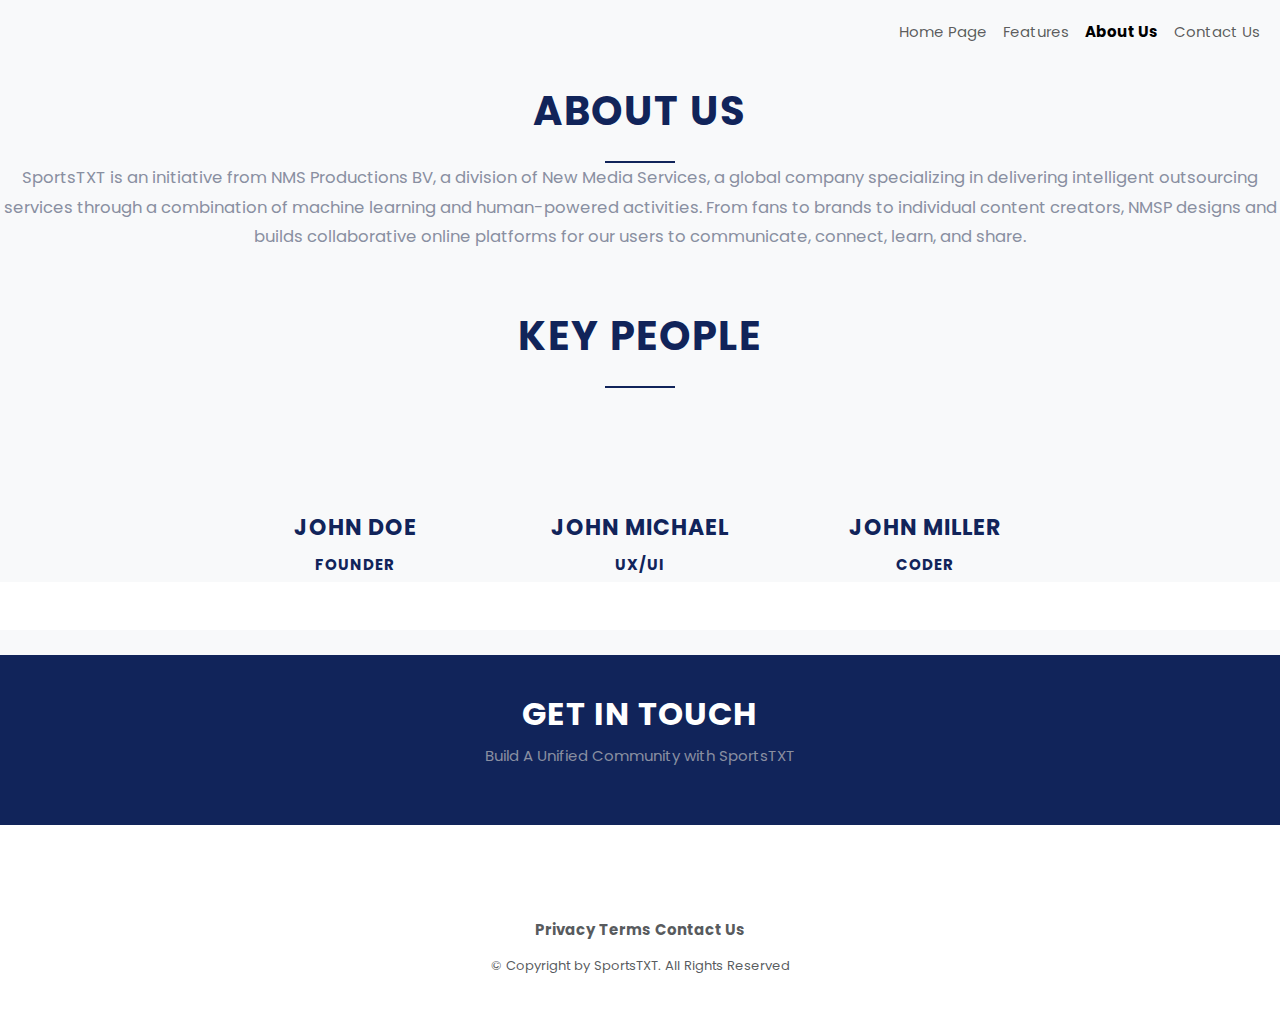
==== AboutUs.html @ f742b000 "first commit" ====
<!DOCTYPE html>
<html lang="en">
  <head>
    <meta charset="UTF-8" />
    <meta name="viewport" content="width=device-width, initial-scale=1.0" />
    <title>About Us</title>
    <link
      href="https://cdn.jsdelivr.net/npm/bootstrap@5.3.3/dist/css/bootstrap.min.css"
      rel="stylesheet"
      integrity="sha384-QWTKZyjpPEjISv5WaRU9OFeRpok6YctnYmDr5pNlyT2bRjXh0JMhjY6hW+ALEwIH"
      crossorigin="anonymous"
    />
    <link rel="stylesheet" href="styles.css" />
  </head>
  <body>
    <!--Navbar-->
    <nav class="navbar navbar-expand-md bg-body-tertiary">
      <div class="container-fluid">
        <a class="navbar-brand" href="#"><img src="img/logo.PNG" alt="" /></a>
        <button
          class="navbar-toggler"
          type="button"
          data-bs-toggle="collapse"
          data-bs-target="#navbarNav"
          aria-controls="navbarNav"
          aria-expanded="false"
          aria-label="Toggle navigation"
        >
          <span class="navbar-toggler-icon"></span>
        </button>
        <div
          class="collapse navbar-collapse justify-content-end"
          id="navbarNav"
        >
          <ul class="navbar-nav">
            <li class="nav-item">
              <a class="nav-link" aria-current="page" href="index.html"
                >Home Page</a
              >
            </li>
            <li class="nav-item">
              <a class="nav-link" href="Features.html">Features</a>
            </li>
            <li class="nav-item">
              <a class="nav-link active fw-bold" href="#">About Us</a>
            </li>
            <li class="nav-item">
              <a class="nav-link" href="Contact.html">Contact Us</a>
            </li>
          </ul>
        </div>
      </div>
    </nav>
    <!--AboutUs-->
    <section class="about">
      <div class="col-12 section-intro">
        <h1>About Us</h1>
        <div class="hline"></div>
        <p>
          SportsTXT is an initiative from NMS Productions BV, a division of New
          Media Services, a global company specializing in delivering
          intelligent outsourcing services through a combination of machine
          learning and human-powered activities. From fans to brands to
          individual content creators, NMSP designs and builds collaborative
          online platforms for our users to communicate, connect, learn, and
          share.
        </p>
      </div>
      <!--Key People-->
      <div class="container">
        <div class="col-12 section-intro">
          <h1>Key People</h1>
          <div class="hline"></div>
        </div>
        <div class="row justify-content-center mb-5 mr-2">
          <div class="col-md-3 profile text-center">
            <div class="img-box">
              <img src="img/person.jpg" alt="" class="img-responsive" />
            </div>
            <h2>John Doe</h2>
            <h3>Founder</h3>
          </div>
          <div class="col-md-3 profile text-center">
            <div class="img-box">
              <img src="img/person.jpg" alt="" class="img-responsive" />
            </div>
            <h2>John Michael</h2>
            <h3>UX/UI</h3>
          </div>
          <div class="col-md-3 profile text-center">
            <div class="img-box">
              <img src="img/person.jpg" alt="" class="img-responsive" />
            </div>
            <h2>John Miller</h2>
            <h3>Coder</h3>
          </div>
        </div>
      </div>
    </section>
    <!--CTA footer-->
    <section>
      <div class="cta2">
        <h1 class="cta_part text-white">Get in Touch</h1>
        <p>Build A Unified Community with SportsTXT</p>
      </div>
    </section>
    <!--Footer-->
    <footer class="bg-white px-5 mt-5 mb-5">
      <div class="container text-black text-center">
        <p class="h-5 mb-3">
          <img
            src="img/logo.PNG"
            style="max-width: 150px; max-height: 75px"
            alt=""
          />
        </p>
        <p class="mb-2">
          <a href="privacy.html" class="text-muted">Privacy</a>
          <a href="terms.html" class="text-muted">Terms</a>
          <a href="contact.html" class="text-muted">Contact Us</a>
        </p>
        <small class="text-muted"
          >&copy; Copyright by SportsTXT. All Rights Reserved</small
        >
      </div>
    </footer>
  </body>
  <script
    src="https://cdn.jsdelivr.net/npm/bootstrap@5.3.3/dist/js/bootstrap.bundle.min.js"
    integrity="sha384-YvpcrYf0tY3lHB60NNkmXc5s9fDVZLESaAA55NDzOxhy9GkcIdslK1eN7N6jIeHz"
    crossorigin="anonymous"
  ></script>
</html>
---- styles.css ----
@import url("https://fonts.googleapis.com/css2?family=Poppins:wght@300;400;500;600&display=swap");
.navbar-brand img {
  max-height: 30px; /* Adjust the height as needed */
}

* {
  font-family: "Poppins", sans-serif;
}
body {
  line-height: 1.8;
  color: #898fa1;
  font-size: 15px;
}

h1,
h2,
h3,
h4,
h5,
h6 {
  font-weight: 700;
  letter-spacing: 1px;
  text-transform: uppercase;
  color: #11245a;
}

a {
  font-weight: 700;
  transition: all 0.4s ease;
}

img {
  width: 100%;
}

section {
  padding-top: 25px;
  padding-bottom: 0;
  margin-bottom: 0;
  background-color: #f8f9fa;
}

#homepage {
  background: linear-gradient(rgba(17, 36, 90, 0.8), rgba(17, 36, 90, 0.8)),
    url(img/279.jpg);
  min-height: 45vh;
  background-size: cover;
  background-position: center;
  background-attachment: fixed;

  display: flex;
  align-items: center;
}

#homepage h1 {
  font-weight: 700;
}

#homepage p {
  max-width: 550px;
  margin: auto;
}
/* cta 1 */
.cta {
  padding: 3.5rem 0;
  text-align: center;
  min-height: 55vh;
}

.cta h1 {
  font-size: 1.7rem;
}

.btn {
  font-weight: 700;
  font-size: 12px;
  text-transform: uppercase;
  padding: 12px 28px;
  border-radius: 5px;
  margin-top: 10px;
}

.btn-brand {
  background-color: #9c1d18; /* Adjusted darker shade of red */
  color: #fff;
  border: none;
  padding: 10px 20px;
  border-radius: 5px;
  cursor: pointer;
  transition: background-color 0.3s ease;
}

.btn-brand:hover {
  background-color: #ef6972;
  color: #fff;
}

.what-is h1,
p {
  font-family: "Poppins", sans-serif;
}
.center-vertical {
  display: flex;
  width: 100%;
  min-height: 100vh;
  align-items: center;
}

.our-mission-section {
  width: 100%;
  padding: calc(5% + 30px);
}

.our-mission-section h1,
p {
  font-family: "Poppins", sans-serif;
}

.our-mission-section .img-head {
  position: relative;
  overflow: hidden;
}

.our-mission-section .img-head img {
  width: 100%;
  transition: transform 0.3s;
}
.our-mission-section .img-head:hover img {
  transform: scale(1, 2);
}

.our-mission-section .img-head::after {
  content: "";
  width: 100%;
  height: 100%;
  position: absolute;
  left: 0;
  top: 0;
  opacity: 0.5;
}

.our-mission-section .text-head {
  font-size: 28px;
  color: #11245a;
}

.our-mission-section .break-small {
  width: 80px;
  height: 3px;
  background-color: #11245a;
  margin: 16px auto 0;
}

.section-intro {
  text-align: center;
  margin-bottom: 60px;
}

.section-intro .hline {
  width: 70px;
  height: 2px;
  background-color: #11245a;
  margin: 16px auto 0;
}

.title-sm {
  font-size: 16px;
  letter-spacing: 1px;
}

/* cta 2 */
.cta2 {
  padding: 2.5rem 0;
  text-align: center;
  background: #11245a;
}

.cta2 h1 {
  font-size: 2rem;
}

.text-muted {
  text-decoration: none;
}
/* about */

.about h1 {
  text-align: center;
  font-weight: bold;
  letter-spacing: 2px;
  color: #11245a;
  padding-bottom: 10px;
}

.about p {
  text-align: center;
  font-size: 1.1em;
}
/* key people */
.people h1 {
  text-align: center;
  font-weight: bold;
}

.profile {
  margin-top: 25px;
}

.profile .img-box {
  opacity: 1;
  display: block;
  position: relative;
}

.profile h2 {
  font-size: 22px;
  font-weight: bold;
  margin-top: 15px;
}
.profile h3 {
  font-size: 15px;
  font-weight: bold;
  margin-top: 15px;
}
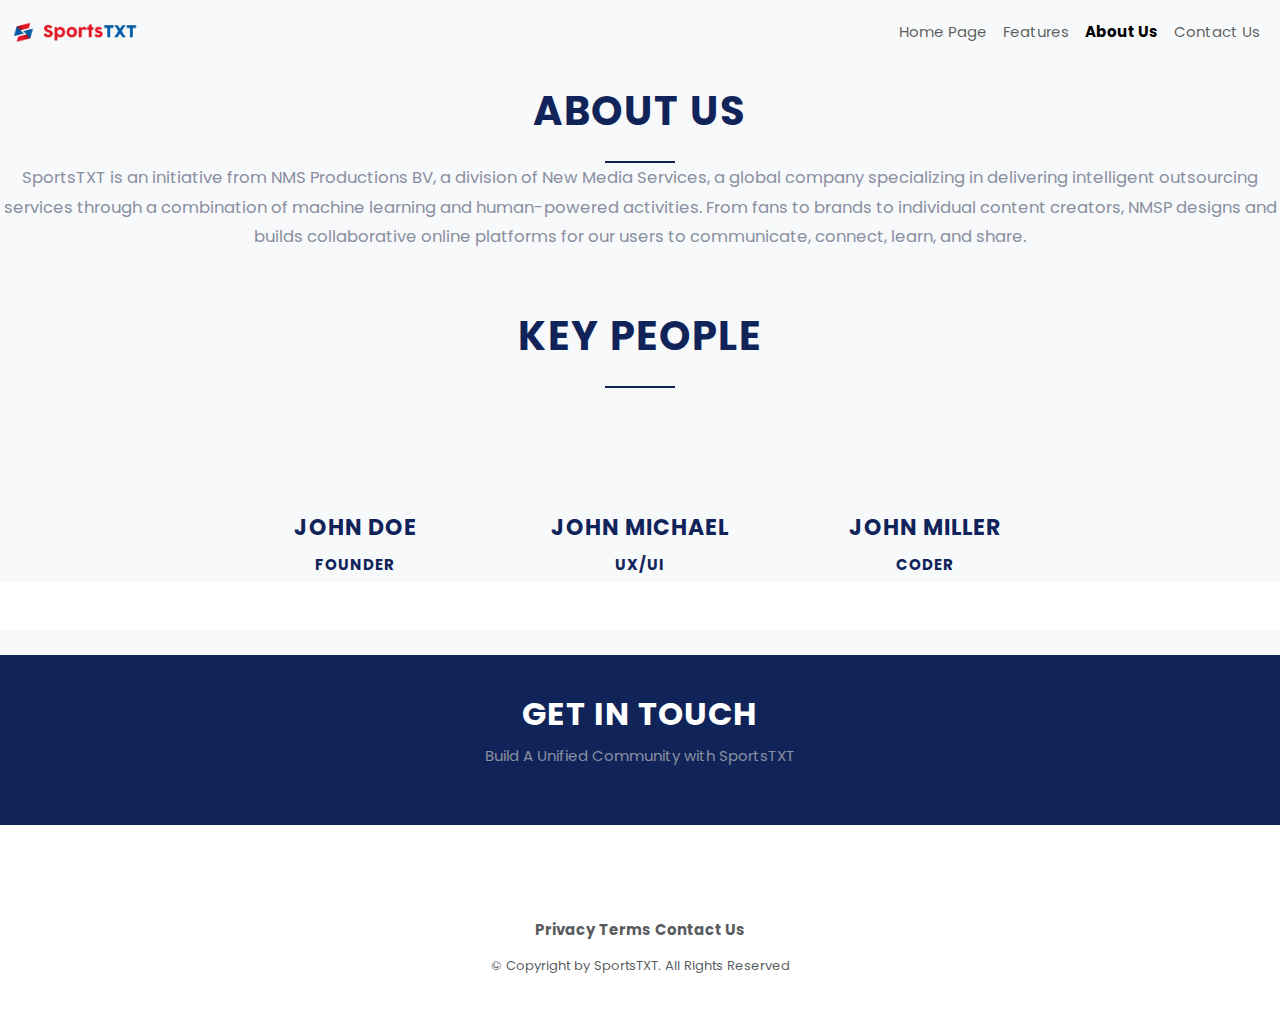
==== commit 7a4fb867: "changes in the logo png of file" ====
--- a/AboutUs.html
+++ b/AboutUs.html
@@ -16,7 +16,7 @@
     <!--Navbar-->
     <nav class="navbar navbar-expand-md bg-body-tertiary">
       <div class="container-fluid">
-        <a class="navbar-brand" href="#"><img src="img/logo.PNG" alt="" /></a>
+        <a class="navbar-brand" href="#"><img src="img/logo.png" alt="" /></a>
         <button
           class="navbar-toggler"
           type="button"
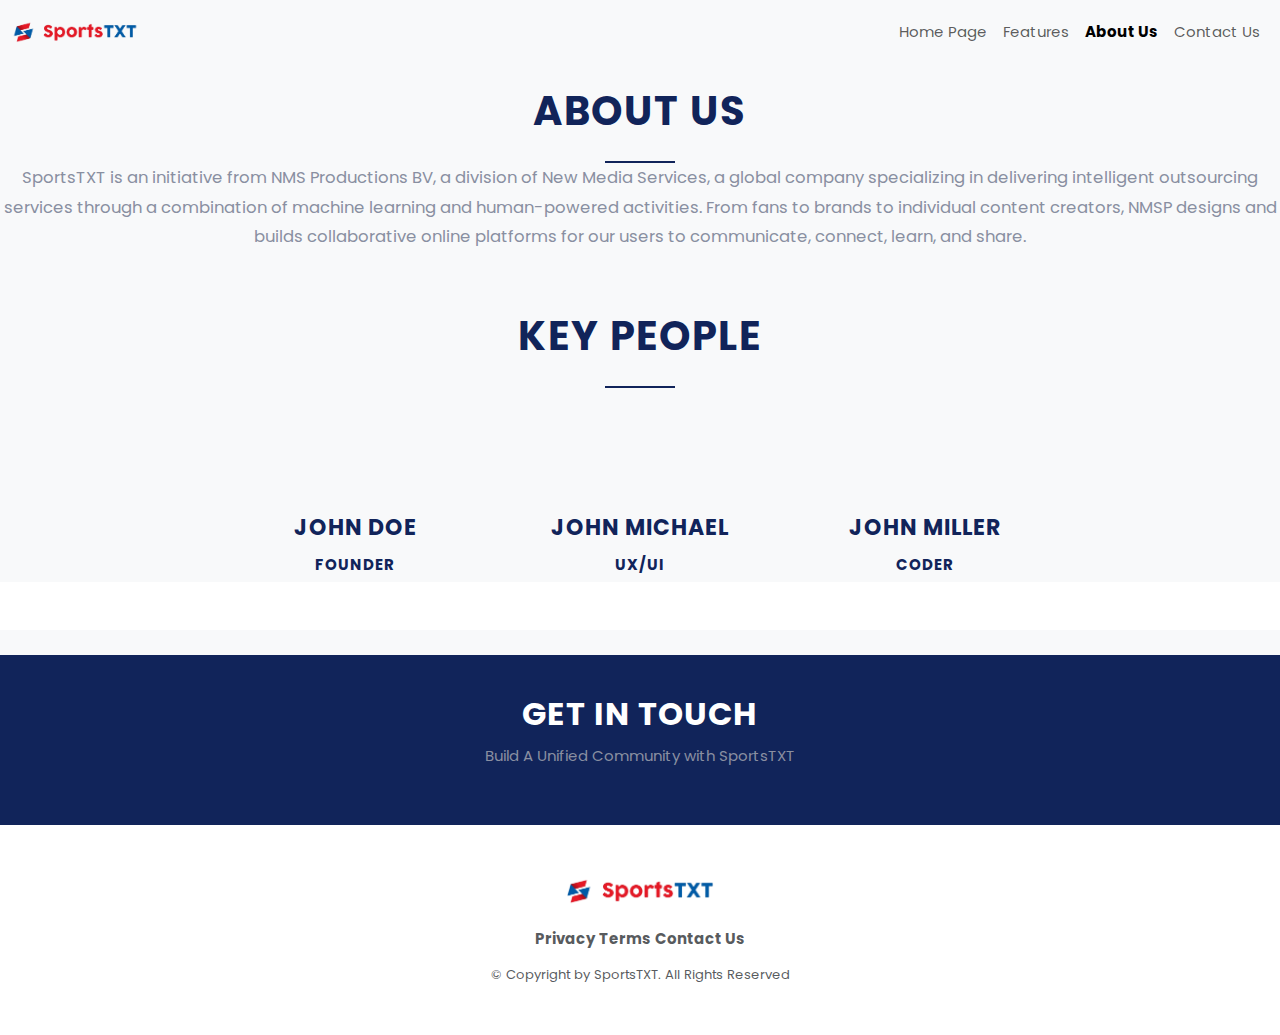
==== commit 78f86992: "changes in the logo png of file in html" ====
--- a/AboutUs.html
+++ b/AboutUs.html
@@ -109,7 +109,7 @@
       <div class="container text-black text-center">
         <p class="h-5 mb-3">
           <img
-            src="img/logo.PNG"
+            src="img/logo.png"
             style="max-width: 150px; max-height: 75px"
             alt=""
           />
